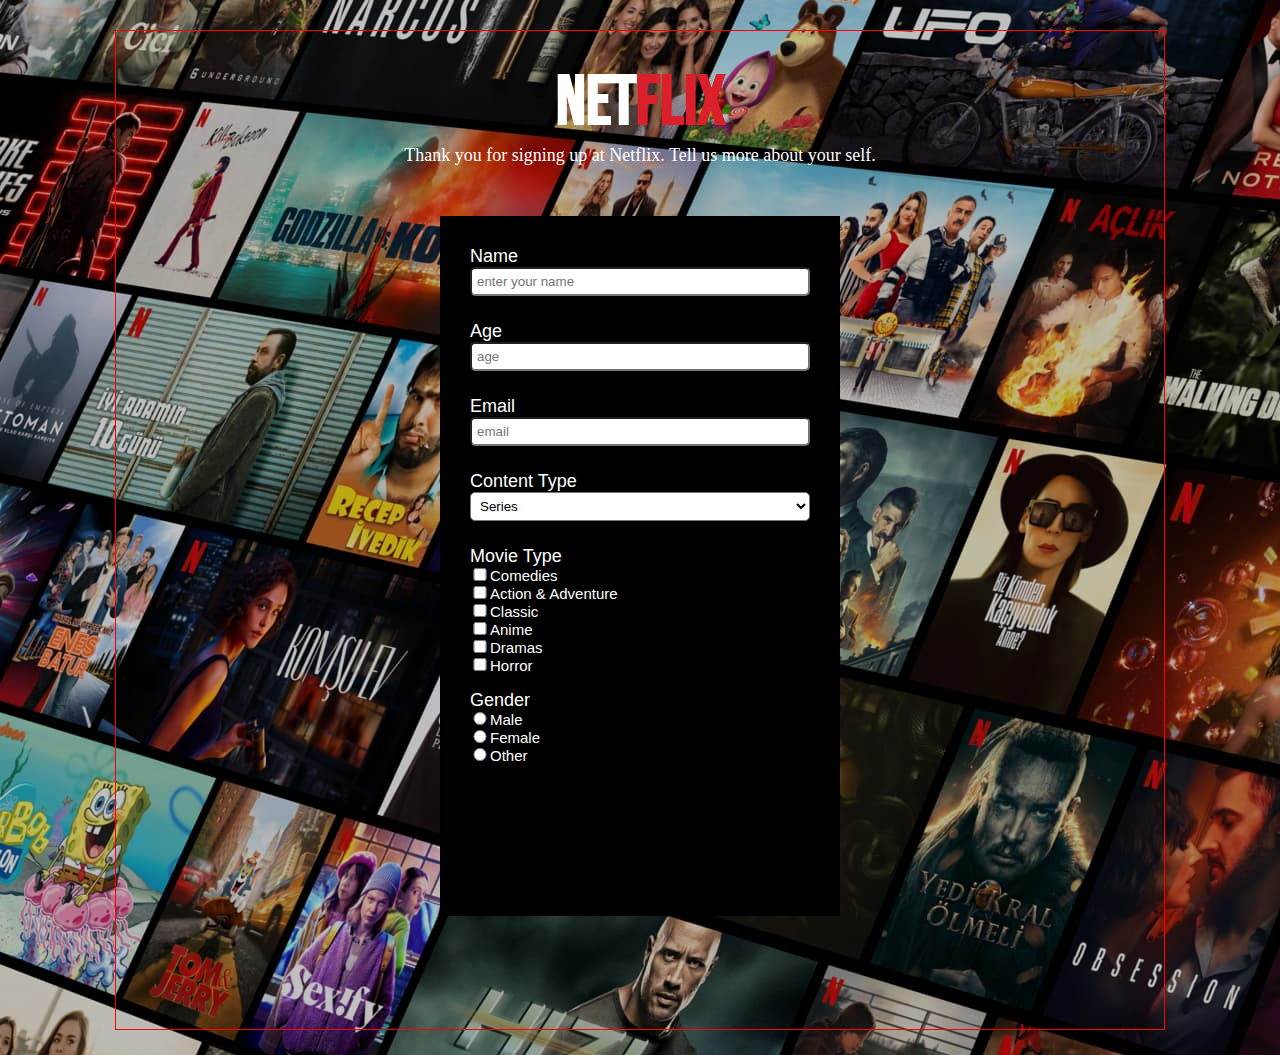
==== index.html @ 7e052c35 "first commit" ====
<!DOCTYPE html>
<html lang="en">
<head>
    <meta charset="UTF-8">
    <meta http-equiv="X-UA-Compatible" content="IE=edge">
    <meta name="viewport" content="width=device-width, initial-scale=1.0">

    <title>Netflix Surver Form</title>


    <link rel="preconnect" href="https://fonts.googleapis.com">
    <link rel="preconnect" href="https://fonts.gstatic.com" crossorigin>
    <link href="https://fonts.googleapis.com/css2?family=Bebas+Neue&display=swap" rel="stylesheet">

    <link rel="stylesheet" href="style.css">

</head>
<body>
    

    
    <div class="container">
        
        <div class="container-box">

            <header>
                <h1>NET<span class="flix_text">FLIX</span></h1>
                <p>Thank you for signing up at Netflix. Tell us more about your self.</p>
            </header>
        
            <main>
                <section>
                    <form action="" id="survey-form">

                        <label for="">Name</label>
                        <br>
                        <input type="text" name="" id="" placeholder="enter your name">
        
                        <label for="">Age</label>
                        <br>
                        <input type="number" name="" id="" placeholder="age">
        
                        <label for="">Email</label>
                        <br>
                        <input type="email" name="" id="" placeholder="email">
        
                        <label for="">Content Type</label>
                        <br>
                        <select name="" id="">
                            <option value="">Series</option>
                            <option value="">Films</option>
                        </select>
        
                        <article class="movie">
                            <label for="">Movie Type</label>
                            <br>
                            <div class="movie-type">
                                <ul>
                                    <li><input type="checkbox" name="" id="Comedies"><label for="Comedies" id="">Comedies</label></li>
                                    <li><input type="checkbox" name="" id="Action"><label for="Action">Action & Adventure</label></li>
                                    <li><input type="checkbox" name="" id="Classic"><label for="Classic">Classic</label></li>
                                    <li><input type="checkbox" name="" id="Anime"><label for="Anime">Anime</label></li>
                                    <li><input type="checkbox" name="" id="Dramas"><label for="Dramas">Dramas</label></li>
                                    <li><input type="checkbox" name="" id="Horror"><label for="Horror">Horror</label></li>
                                </ul>
                                
                                
                                
                            </div>
                        </article>
                        
                        <article class="gender">
                            <label for="">Gender</label>
                            <br>
                            <div class="gender-type">
                                <ul>
                                    <li><input type="radio" name="" id="Male"><label for="Male" id="">Male</label></li>
                                    <li><input type="radio" name="" id="Female"><label for="Female">Female</label></li>
                                    <li><input type="radio" name="" id="Other"><label for="Other">Other</label></li>
                                </ul>
                                
                                
                                
                            </div>
                        </article>
        
                        
                        
                    
        
                    </form>
                </section>
            </main>
        </div>
        
    </div>

    

</body>
</html>
---- style.css ----
*{
    text-align: center;
    text-decoration: none;
    margin: 0;
    padding: 0;
    box-sizing: border-box;
}
.container-box{
    width: 1050px;
    height: 1000px;
    margin: auto;
    margin-top: 30px;
    margin-bottom: 25px;
    border: 1px solid red;
}

body{
    background-image: url(img/background_image.jpg);
}
header{
    margin-top: 30px;
}

h1{

    color: white;
    font-size: 70px;
    font-family: 'Bebas Neue', cursive;

}

.flix_text{
    color: #DB202C;
    font-size: 70px;
    font-family: 'Bebas Neue', cursive;

}

img{
    width: 100%;
}

header p{
    color: white;
    font-size: 18px;
    

}

main{
    margin-top: 50px;
}

form{
    width: 400px;
    height: 700px;
    margin: auto;
    text-align: left;
    background-color: black;
    padding: 30px;
    
}

form label{

    color: white;
    font-size: 18px;
    font-family: sans-serif;
}

form input,select{

    width: 100%;
    padding: 5px;
    border-radius: 5px;
    background-color: white;
    text-align: left;
    margin-bottom: 25px;
}

form select option{

    text-align: left;
}

.movie{
    text-align: left;
    margin-bottom: 15px;
}


.movie-type  label{
    font-size: 15px;
    
}
.movie-type input{
    width: 20px;
    height: 13px;
    
}

.movie-type ul li{
    text-align: left;
    height: 18px;
}


.gender{
    text-align: left;
}
.gender-type  label{
    font-size: 15px;
    
}
.gender-type input{
    width: 20px;
    height: 13px;
    
}

.gender-type ul li{
    text-align: left;
    height: 18px;
}
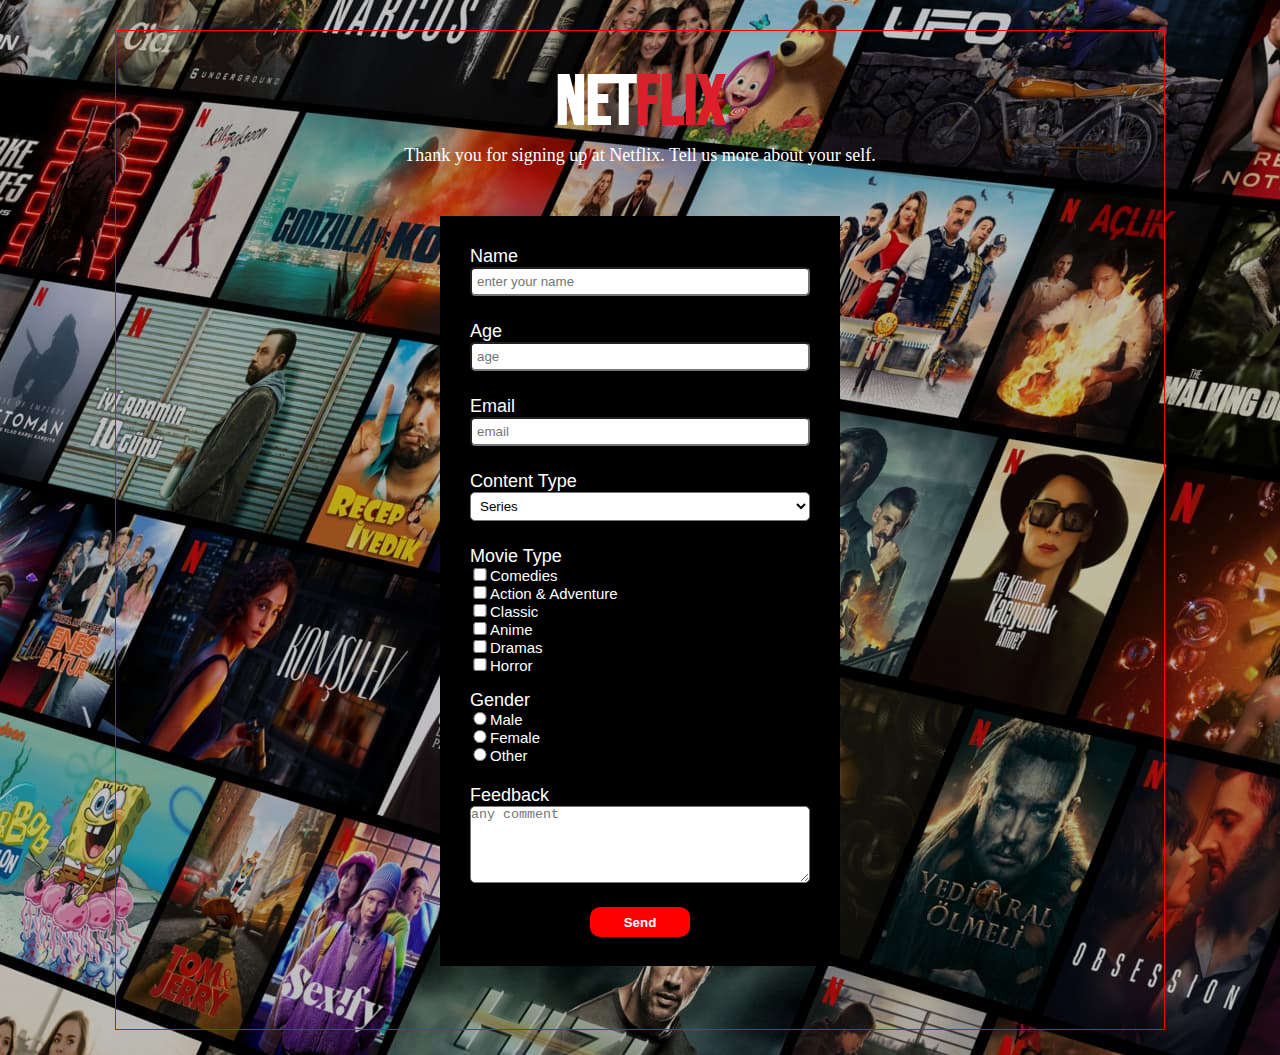
==== commit c1a21651: "update" ====
--- a/index.html
+++ b/index.html
@@ -20,7 +20,7 @@
 
     
     <div class="container">
-        
+
         <div class="container-box">
 
             <header>
@@ -83,9 +83,17 @@
                                 
                             </div>
                         </article>
+
+                        <article class="feedback">
+                            <label for="">Feedback</label>
+                            <br>
+                            <textarea name="" id="" cols="40" rows="5" placeholder="any comment"></textarea>
+                        </article>
         
                         
-                        
+                        <div class="btn">
+                            <button type="submit">Send</button>
+                        </div>
                     
         
                     </form>
--- a/style.css
+++ b/style.css
@@ -43,6 +43,7 @@
 header p{
     color: white;
     font-size: 18px;
+    display: block;
     
 
 }
@@ -53,11 +54,12 @@
 
 form{
     width: 400px;
-    height: 700px;
+    height: 750px;
     margin: auto;
     text-align: left;
     background-color: black;
     padding: 30px;
+    display: block;
     
 }
 
@@ -123,3 +125,31 @@
     height: 18px;
 }
 
+.feedback{
+    text-align: left;
+    margin-top: 20px;
+}
+.feedback textarea{
+    border-radius: 5px;
+    text-align: left;
+    width: 100%;
+}
+
+
+.btn{
+    margin-top: 20px;
+}
+
+.btn button{
+    width: 100px;
+    height: 30px;
+    background-color: red;
+    border-radius: 10px;
+    border: 0px;
+    font-weight: bold;
+    color: white;
+
+}
+
+
+
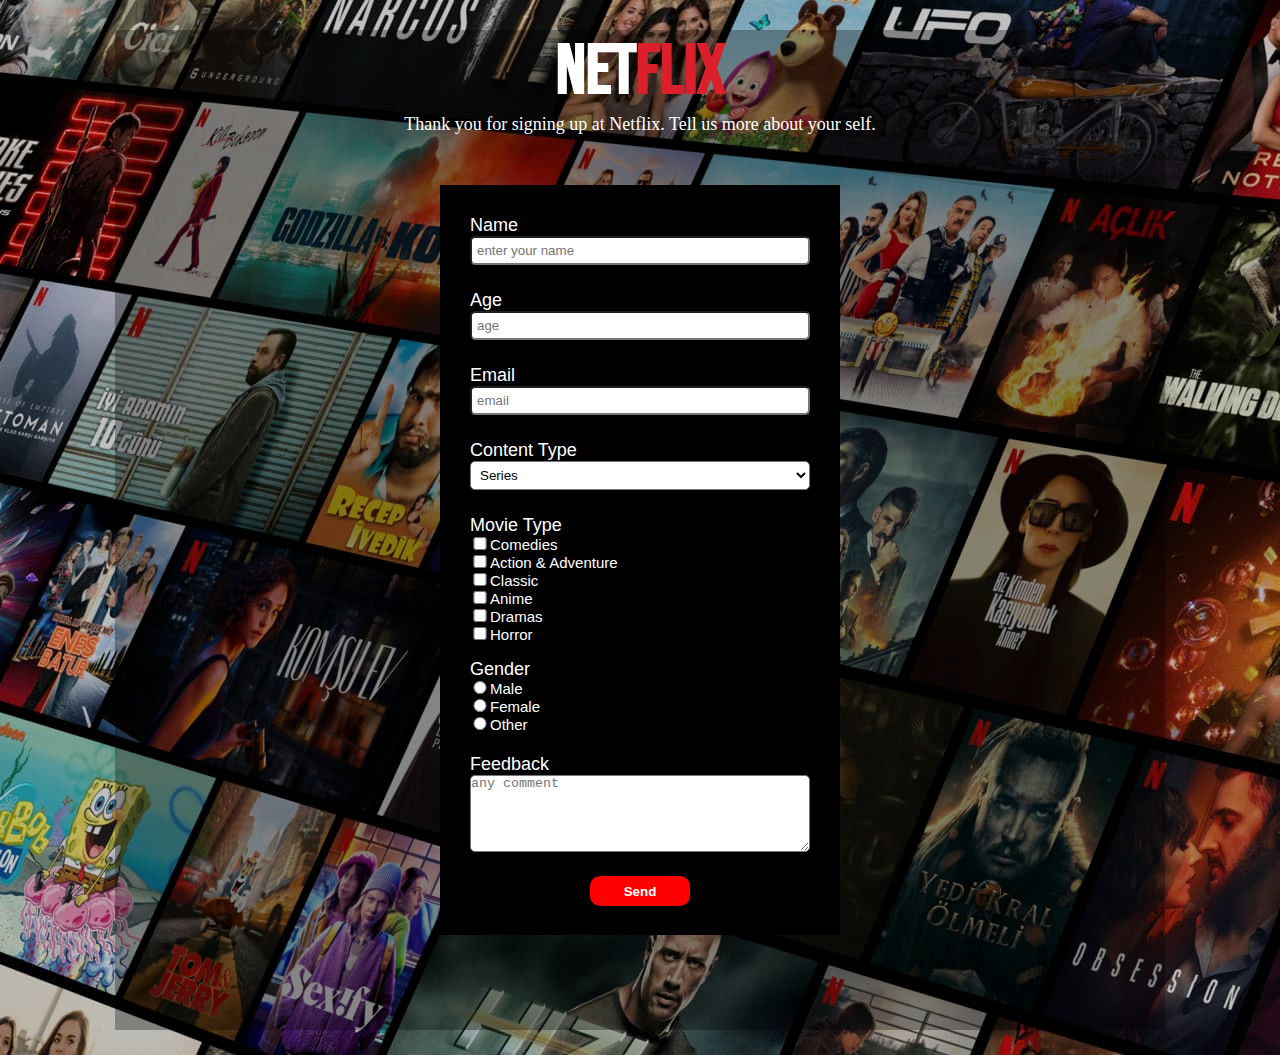
==== commit 9450ee16: "radio update" ====
--- a/index.html
+++ b/index.html
@@ -74,9 +74,9 @@
                             <br>
                             <div class="gender-type">
                                 <ul>
-                                    <li><input type="radio" name="" id="Male"><label for="Male" id="">Male</label></li>
-                                    <li><input type="radio" name="" id="Female"><label for="Female">Female</label></li>
-                                    <li><input type="radio" name="" id="Other"><label for="Other">Other</label></li>
+                                    <li><input type="radio" name="gender" id="first_radio" value="Male"><label for="first_radio">Male</label></li>
+                                    <li><input type="radio" name="gender" id="second_radio" value="Female"><label for="second_radio">Female</label></li>
+                                    <li><input type="radio" name="gender" id="third_radio" value="Other"><label for="third_radio">Other</label></li>
                                 </ul>
                                 
                                 
--- a/style.css
+++ b/style.css
@@ -11,7 +11,7 @@
     margin: auto;
     margin-top: 30px;
     margin-bottom: 25px;
-    border: 1px solid red;
+    background-color: rgba(0, 0, 0, 0.3);
 }
 
 body{
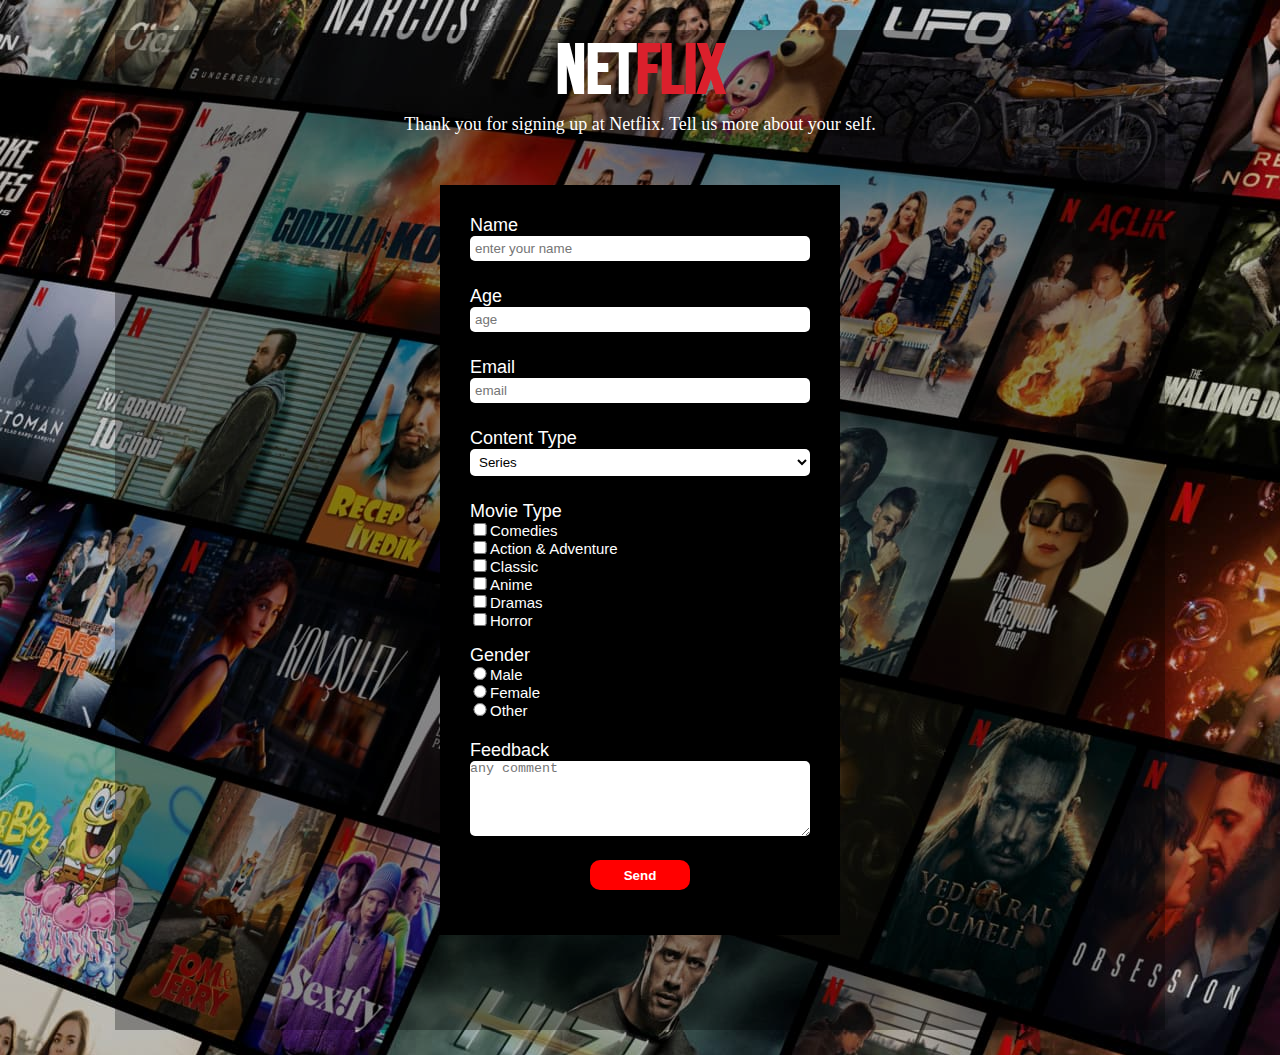
==== commit a6a3c2d7: "border 0" ====
--- a/index.html
+++ b/index.html
@@ -34,19 +34,19 @@
 
                         <label for="">Name</label>
                         <br>
-                        <input type="text" name="" id="" placeholder="enter your name">
+                        <input type="text" name="" id="" placeholder="enter your name" required>
         
                         <label for="">Age</label>
                         <br>
-                        <input type="number" name="" id="" placeholder="age">
+                        <input type="number" name="" id="" placeholder="age" readonly>
         
                         <label for="">Email</label>
                         <br>
-                        <input type="email" name="" id="" placeholder="email">
+                        <input type="email" name="" id="" placeholder="email" readonly>
         
                         <label for="">Content Type</label>
                         <br>
-                        <select name="" id="">
+                        <select name="" id="" required>
                             <option value="">Series</option>
                             <option value="">Films</option>
                         </select>
--- a/style.css
+++ b/style.css
@@ -4,6 +4,7 @@
     margin: 0;
     padding: 0;
     box-sizing: border-box;
+    list-style-type: none;
 }
 .container-box{
     width: 1050px;
@@ -78,6 +79,7 @@
     background-color: white;
     text-align: left;
     margin-bottom: 25px;
+    border: 0px;
 }
 
 form select option{
@@ -133,6 +135,7 @@
     border-radius: 5px;
     text-align: left;
     width: 100%;
+    border: 0px;
 }
 
 
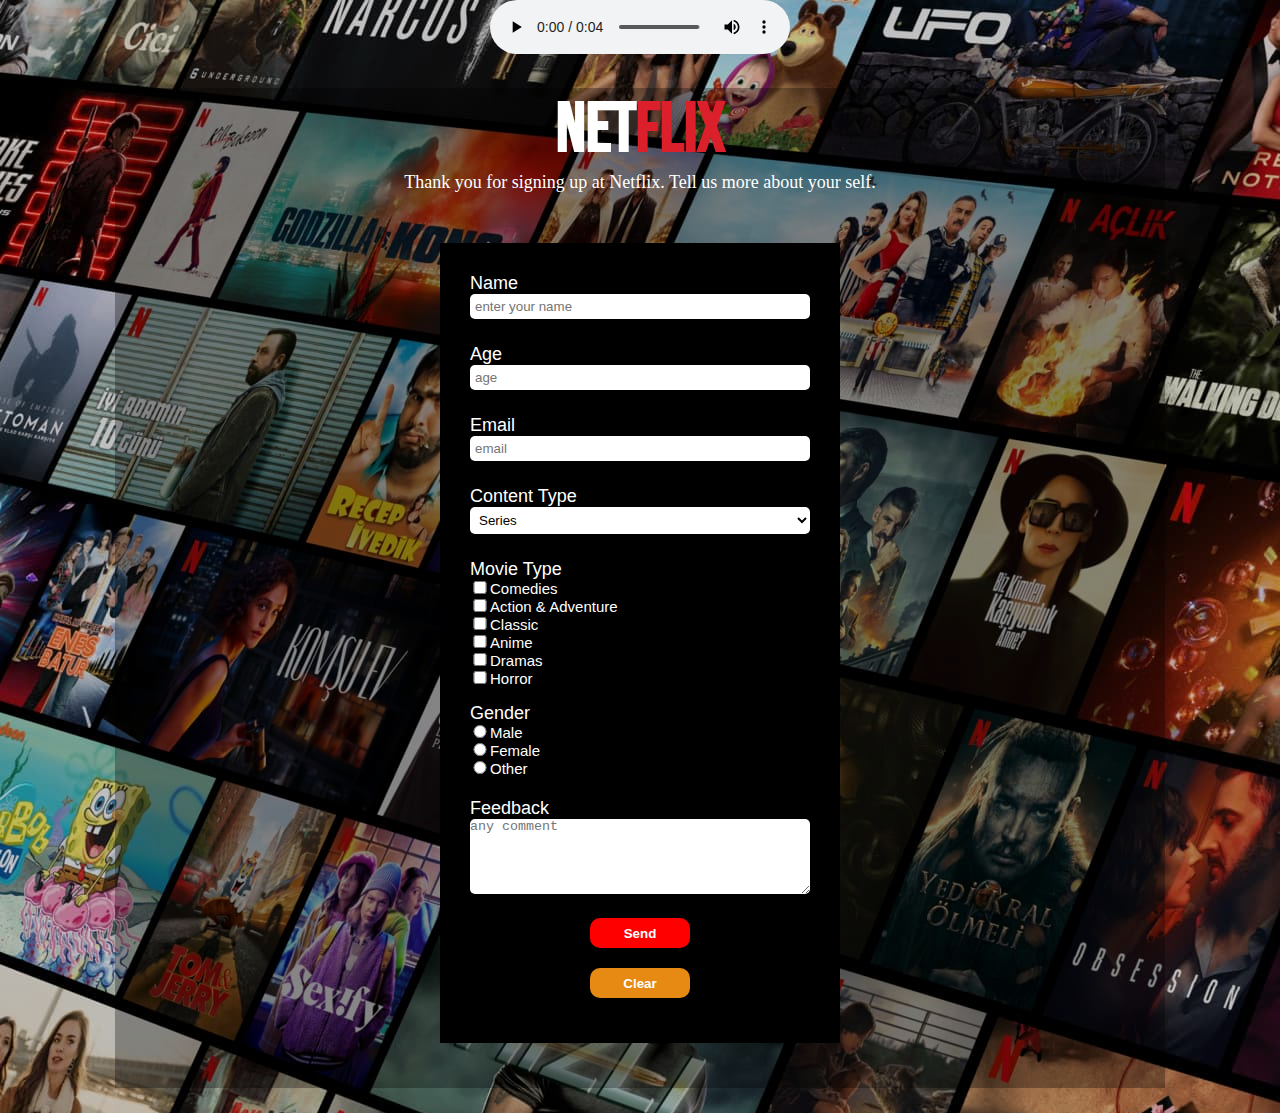
==== commit 36e59f03: "reset button" ====
--- a/index.html
+++ b/index.html
@@ -18,6 +18,10 @@
 <body>
     
 
+    <audio autoplay loop controls >
+        <source src="netflix_audio.mp3" type="audio/mpeg">
+        <source src="netflix_audio.wav" type="audio/wav">
+    </audio>
     
     <div class="container">
 
@@ -30,23 +34,23 @@
         
             <main>
                 <section>
-                    <form action="" id="survey-form">
+                    <form action="result.html" id="survey-form">
 
                         <label for="">Name</label>
                         <br>
-                        <input type="text" name="" id="" placeholder="enter your name" required>
+                        <input type="text" name="Name" id="" placeholder="enter your name" required>
         
                         <label for="">Age</label>
                         <br>
-                        <input type="number" name="" id="" placeholder="age" readonly>
+                        <input type="number" name="Age" id="" placeholder="age" required>
         
                         <label for="">Email</label>
                         <br>
-                        <input type="email" name="" id="" placeholder="email" readonly>
+                        <input type="email" name="Email" id="" placeholder="email" required>
         
                         <label for="">Content Type</label>
                         <br>
-                        <select name="" id="" required>
+                        <select name="Content" id="">
                             <option value="">Series</option>
                             <option value="">Films</option>
                         </select>
@@ -56,12 +60,12 @@
                             <br>
                             <div class="movie-type">
                                 <ul>
-                                    <li><input type="checkbox" name="" id="Comedies"><label for="Comedies" id="">Comedies</label></li>
-                                    <li><input type="checkbox" name="" id="Action"><label for="Action">Action & Adventure</label></li>
-                                    <li><input type="checkbox" name="" id="Classic"><label for="Classic">Classic</label></li>
-                                    <li><input type="checkbox" name="" id="Anime"><label for="Anime">Anime</label></li>
-                                    <li><input type="checkbox" name="" id="Dramas"><label for="Dramas">Dramas</label></li>
-                                    <li><input type="checkbox" name="" id="Horror"><label for="Horror">Horror</label></li>
+                                    <li><input type="checkbox" name="Comedies" id="Comedies"><label for="Comedies" id="">Comedies</label></li>
+                                    <li><input type="checkbox" name="Action & Adventure" id="Action"><label for="Action">Action & Adventure</label></li>
+                                    <li><input type="checkbox" name="Classic" id="Classic"><label for="Classic">Classic</label></li>
+                                    <li><input type="checkbox" name="Anime" id="Anime"><label for="Anime">Anime</label></li>
+                                    <li><input type="checkbox" name="Dramas" id="Dramas"><label for="Dramas">Dramas</label></li>
+                                    <li><input type="checkbox" name="Horror" id="Horror"><label for="Horror">Horror</label></li>
                                 </ul>
                                 
                                 
@@ -74,9 +78,9 @@
                             <br>
                             <div class="gender-type">
                                 <ul>
-                                    <li><input type="radio" name="gender" id="first_radio" value="Male"><label for="first_radio">Male</label></li>
-                                    <li><input type="radio" name="gender" id="second_radio" value="Female"><label for="second_radio">Female</label></li>
-                                    <li><input type="radio" name="gender" id="third_radio" value="Other"><label for="third_radio">Other</label></li>
+                                    <li><input type="radio" name="Gender" id="first_radio" value="Male"><label for="first_radio">Male</label></li>
+                                    <li><input type="radio" name="Gender" id="second_radio" value="Female"><label for="second_radio">Female</label></li>
+                                    <li><input type="radio" name="Gender" id="third_radio" value="Other"><label for="third_radio">Other</label></li>
                                 </ul>
                                 
                                 
@@ -87,12 +91,17 @@
                         <article class="feedback">
                             <label for="">Feedback</label>
                             <br>
-                            <textarea name="" id="" cols="40" rows="5" placeholder="any comment"></textarea>
+                            <textarea name="Feedback" id="" cols="40" rows="5" placeholder="any comment"></textarea>
                         </article>
         
                         
                         <div class="btn">
-                            <button type="submit">Send</button>
+                            <button type="submit" id="results">Send</button>
+                            <br>
+                        </div>
+
+                        <div class="btn-reset">
+                            <button type="reset">Clear</button>
                         </div>
                     
         
--- a/style.css
+++ b/style.css
@@ -55,7 +55,7 @@
 
 form{
     width: 400px;
-    height: 750px;
+    height: 800px;
     margin: auto;
     text-align: left;
     background-color: black;
@@ -156,3 +156,19 @@
 
 
 
+.btn-reset{
+    margin-top: 20px;
+}
+
+.btn-reset button{
+    width: 100px;
+    height: 30px;
+    background-color: rgb(230, 138, 19);
+    border-radius: 10px;
+    border: 0px;
+    font-weight: bold;
+    color: white;
+
+}
+
+
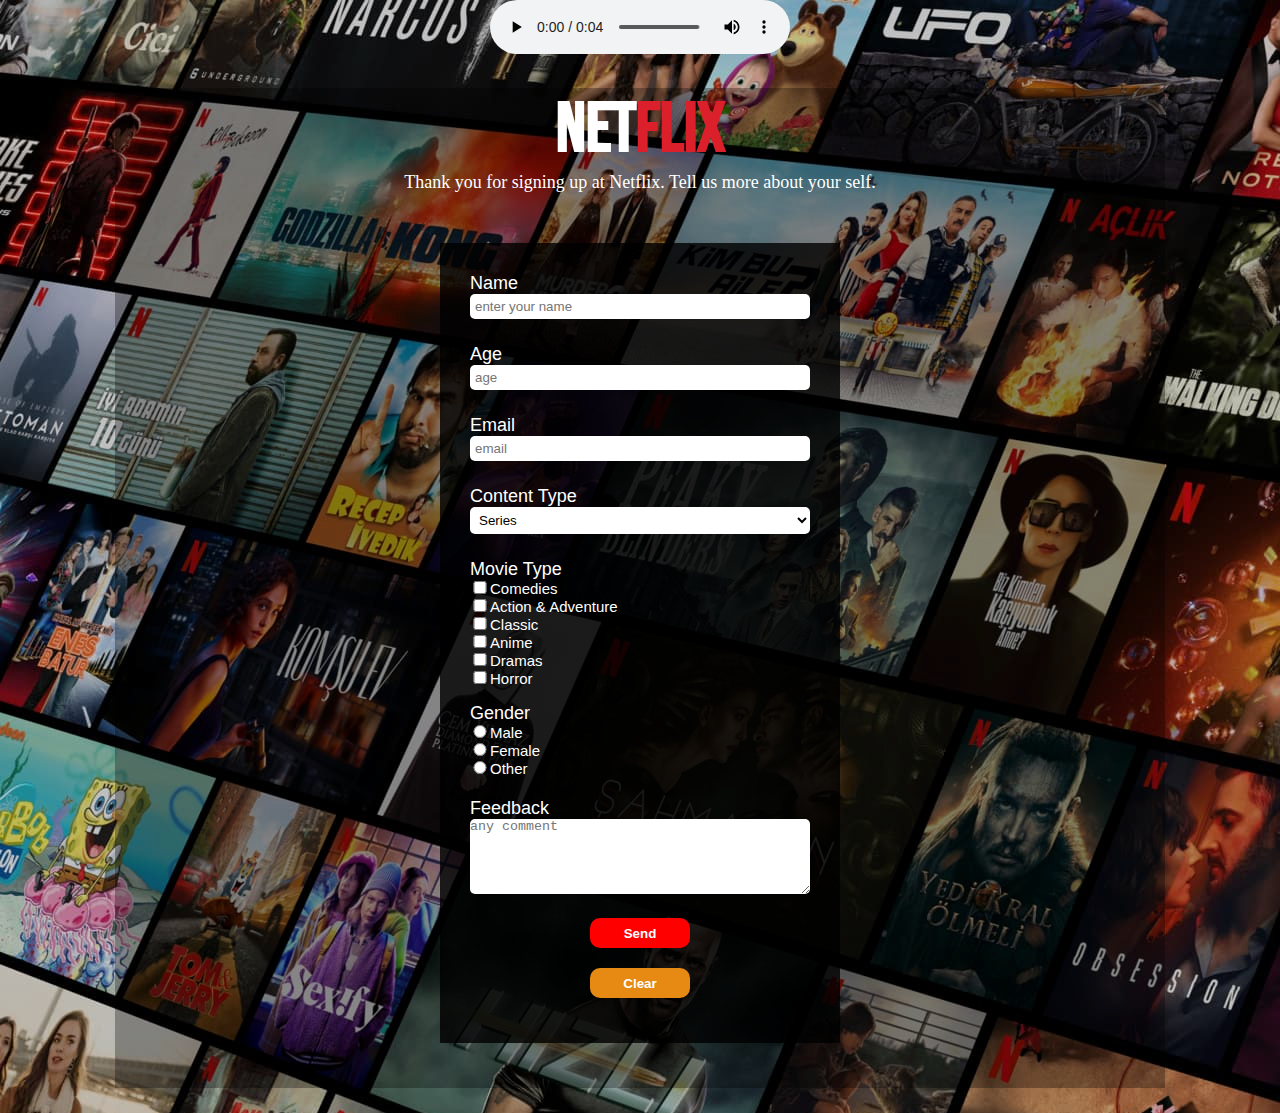
==== commit 1dc6613c: "values" ====
--- a/index.html
+++ b/index.html
@@ -60,12 +60,12 @@
                             <br>
                             <div class="movie-type">
                                 <ul>
-                                    <li><input type="checkbox" name="Comedies" id="Comedies"><label for="Comedies" id="">Comedies</label></li>
-                                    <li><input type="checkbox" name="Action & Adventure" id="Action"><label for="Action">Action & Adventure</label></li>
-                                    <li><input type="checkbox" name="Classic" id="Classic"><label for="Classic">Classic</label></li>
-                                    <li><input type="checkbox" name="Anime" id="Anime"><label for="Anime">Anime</label></li>
-                                    <li><input type="checkbox" name="Dramas" id="Dramas"><label for="Dramas">Dramas</label></li>
-                                    <li><input type="checkbox" name="Horror" id="Horror"><label for="Horror">Horror</label></li>
+                                    <li><input type="checkbox" name="Comedies" id="Comedies" value="Comdeies"><label for="Comedies" id="">Comedies</label></li>
+                                    <li><input type="checkbox" name="Action & Adventure" id="Action" value="Action"><label for="Action">Action & Adventure</label></li>
+                                    <li><input type="checkbox" name="Classic" id="Classic" value="Classic"><label for="Classic">Classic</label></li>
+                                    <li><input type="checkbox" name="Anime" id="Anime" value="Anime"><label for="Anime">Anime</label></li>
+                                    <li><input type="checkbox" name="Dramas" id="Dramas" value="Dramas"><label for="Dramas">Dramas</label></li>
+                                    <li><input type="checkbox" name="Horror" id="Horror" value="Horror"><label for="Horror">Horror</label></li>
                                 </ul>
                                 
                                 
--- a/style.css
+++ b/style.css
@@ -58,7 +58,7 @@
     height: 800px;
     margin: auto;
     text-align: left;
-    background-color: black;
+    background-color: rgba(0, 0, 0, 0.8);;
     padding: 30px;
     display: block;
     
